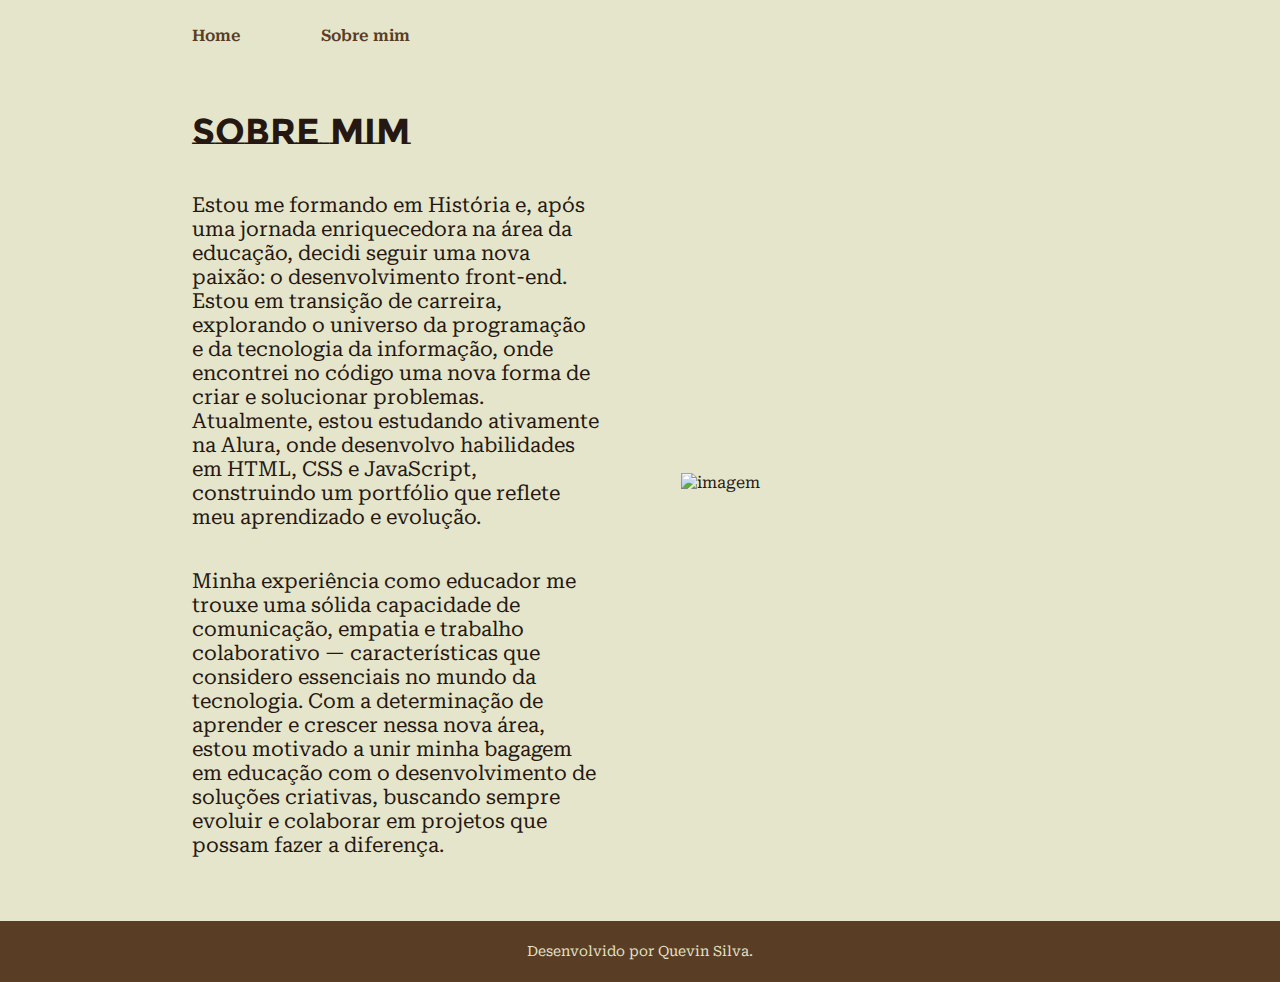
==== about.html @ 6368ada1 "first commit" ====
<!DOCTYPE html>
<html lang="pt-br">
<head>
    <meta charset="UTF-8">
    <meta name="viewport" content="width=device-width, initial-scale=1.0">
    <title>Portfólio</title>
    <!-- Link para o CSS externo -->
    <link rel="stylesheet" href="Styles/style.css">
</head>
<body>
    <header class="cabecalho">
        <nav class="cabecalho__menu">
            <a class="cabecalho__menu__link" href="index.html">Home</a>
            <a class="cabecalho__menu__link" href="about.html">Sobre mim</a>
        </nav>
    </header>
    <main class="apresentacao">
        <section class="apresentacao__conteudo">
            <h1 class="apresentacao__conteudo__titulo">Sobre mim</h1>
            <p class="apresentacao__conteudo__paragrafo">Estou me formando em História e, após uma jornada enriquecedora na área da educação, decidi seguir uma nova paixão: o desenvolvimento front-end. Estou em transição de carreira, explorando o universo da programação e da tecnologia da informação, onde encontrei no código uma nova forma de criar e solucionar problemas. Atualmente, estou estudando ativamente na Alura, onde desenvolvo habilidades em HTML, CSS e JavaScript, construindo um portfólio que reflete meu aprendizado e evolução.</p>
            <p class="apresentacao__conteudo__paragrafo">Minha experiência como educador me trouxe uma sólida capacidade de comunicação, empatia e trabalho colaborativo — características que considero essenciais no mundo da tecnologia. Com a determinação de aprender e crescer nessa nova área, estou motivado a unir minha bagagem em educação com o desenvolvimento de soluções criativas, buscando sempre evoluir e colaborar em projetos que possam fazer a diferença.</p>
        </section>
    <!-- Logo da marca -->
    <img class="apresentacao__imagem"src="assets/Logo.png" alt="imagem">
    </main>
    <footer class = "rodape">
        <p>Desenvolvido por Quevin Silva.</p>
    </footer>
</body>
</html>
---- Styles/style.css ----
/* fonte */
@import url('https://fonts.googleapis.com/css2?family=Montserrat+Subrayada:wght@400;700&display=swap');
@import url('https://fonts.googleapis.com/css2?family=Montserrat+Subrayada:wght@400;700&family=Roboto+Serif:ital,opsz,wght@0,8..144,100..900;1,8..144,100..900&display=swap');
@import url('https://fonts.googleapis.com/css2?family=Montserrat+Subrayada:wght@400;700&family=Raleway:ital,wght@0,100..900;1,100..900&family=Roboto+Serif:ital,opsz,wght@0,8..144,100..900;1,8..144,100..900&display=swap');

:root {
  --cor-1: #E5E5CB;
  --cor-2: #251812;
  --cor-3: #5a3d25;
  --cor-4: #D5CEA3;
}
/* Reset básico */
* {
  margin: 0;
  padding: 0;  
  box-sizing: border-box;
}

/* Estilos gerais */
body {
  background-color: var(--cor-1);
  color: var(--cor-2);
  font-family: "Roboto Serif", serif;
}

.cabecalho {
  padding: 2% 0% 0% 15%;
}

.cabecalho__menu {
  display: flex;
  gap: 5rem;
}

.cabecalho__menu__link {
  color: var(--cor-3);
  text-decoration:double;  
  font-family: "Roboto Serif", serif;
  font-size: 34;
  font-weight: 600;
}

.cabecalho__menu__link:hover {
  background-color: var(--cor-4);
}

/* Seção principal */
.apresentacao {
  padding: 5% 15%;
  display: flex;
  align-items: center;
  justify-content: space-between;
  gap: 5.12rem;
}

.apresentacao__conteudo {
  width: 50%;
  display: flex;
  flex-direction: column;
  gap: 2.5rem;
}

.apresentacao__conteudo__titulo {
  font-size: 2.25rem;
  font-family: "Montserrat Subrayada", sans-serif;
}

.titulo-destaque {
  color: var(--cor-3);
}

.apresentacao__conteudo__paragrafo {
    font-size: 1.3rem;
    font-family: "Roboto Serif", serif;
}


/* Botões de ancora*/
.apresentacao__botao {
  display: flex;
  flex-direction: column;
  gap: 2rem;
  align-items: center;
}

.apresentacao__botao__subtitulo {
  font-family: "Montserrat Subrayada", sans-serif;
  font-size: 1.5rem;
}

.apresentacao__botao__link {
  display: flex;
  justify-content: center;
  gap: 1.12rem;
  border: 0.125rem solid var(--cor-3);
  color: var(--cor-2);
  width: 50%;
  text-align: center;
  border-radius: 0.5rem;
  font-size: 1.24rem;
  padding: 1.34rem 0;
  text-decoration: none;
  font-weight: 600;
}

.apresentacao__botao__link:hover {
    background-color: var(--cor-4);
}

.apresentacao__imagem {
  width: 50%;
}

.rodape {
  padding: 1.43rem;
  text-align: center;
  color: var(--cor-1);
  background-color: var(--cor-3);
  font-family: "Roboto Serif", serif;
  font-size: 0.875rem;
  font-weight: 400;
}

@media (max-width: 1200px) {
  .cabecalho {
    padding: 5rem;
  }

  .cabecalho__menu {
    justify-content: center;
  }

  .apresentacao {
    flex-direction: column-reverse;
    padding: 5%;
  }

  .apresentacao__conteudo {
    width: auto;
  }
}
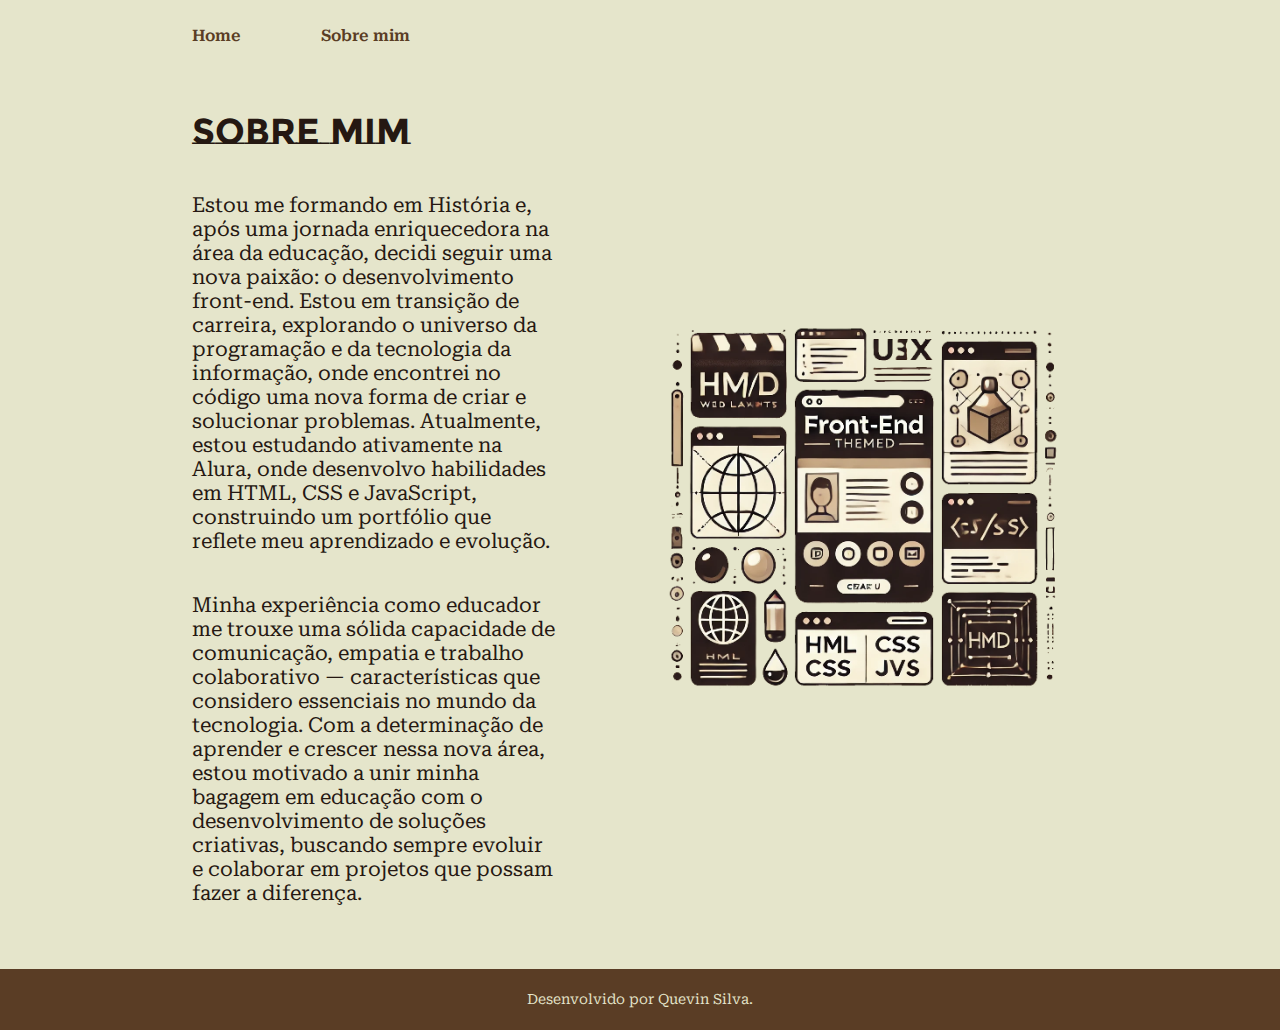
==== commit 50c21022: "third commit" ====
--- a/about.html
+++ b/about.html
@@ -5,7 +5,7 @@
     <meta name="viewport" content="width=device-width, initial-scale=1.0">
     <title>Portfólio</title>
     <!-- Link para o CSS externo -->
-    <link rel="stylesheet" href="Styles/style.css">
+    <link rel="stylesheet" href="style.css">
 </head>
 <body>
     <header class="cabecalho">
@@ -21,7 +21,7 @@
             <p class="apresentacao__conteudo__paragrafo">Minha experiência como educador me trouxe uma sólida capacidade de comunicação, empatia e trabalho colaborativo — características que considero essenciais no mundo da tecnologia. Com a determinação de aprender e crescer nessa nova área, estou motivado a unir minha bagagem em educação com o desenvolvimento de soluções criativas, buscando sempre evoluir e colaborar em projetos que possam fazer a diferença.</p>
         </section>
     <!-- Logo da marca -->
-    <img class="apresentacao__imagem"src="assets/Logo.png" alt="imagem">
+    <img class="apresentacao__imagem"src="Assets/Logo.png" alt="imagem">
     </main>
     <footer class = "rodape">
         <p>Desenvolvido por Quevin Silva.</p>
--- a/style.css
+++ b/style.css
@@ -0,0 +1,141 @@
+/* fonte */
+@import url('https://fonts.googleapis.com/css2?family=Montserrat+Subrayada:wght@400;700&display=swap');
+@import url('https://fonts.googleapis.com/css2?family=Montserrat+Subrayada:wght@400;700&family=Roboto+Serif:ital,opsz,wght@0,8..144,100..900;1,8..144,100..900&display=swap');
+@import url('https://fonts.googleapis.com/css2?family=Montserrat+Subrayada:wght@400;700&family=Raleway:ital,wght@0,100..900;1,100..900&family=Roboto+Serif:ital,opsz,wght@0,8..144,100..900;1,8..144,100..900&display=swap');
+
+:root {
+  --cor-1: #E5E5CB;
+  --cor-2: #251812;
+  --cor-3: #5a3d25;
+  --cor-4: #D5CEA3;
+}
+/* Reset básico */
+* {
+  margin: 0;
+  padding: 0;  
+  box-sizing: border-box;
+}
+
+/* Estilos gerais */
+body {
+  background-color: var(--cor-1);
+  color: var(--cor-2);
+  font-family: "Roboto Serif", serif;
+}
+
+.cabecalho {
+  padding: 2% 0% 0% 15%;
+}
+
+.cabecalho__menu {
+  display: flex;
+  gap: 5rem;
+}
+
+.cabecalho__menu__link {
+  color: var(--cor-3);
+  text-decoration:double;  
+  font-family: "Roboto Serif", serif;
+  font-size: 34;
+  font-weight: 600;
+}
+
+.cabecalho__menu__link:hover {
+  background-color: var(--cor-4);
+}
+
+/* Seção principal */
+.apresentacao {
+  padding: 5% 15%;
+  display: flex;
+  align-items: center;
+  justify-content: space-between;
+  gap: 5.12rem;
+}
+
+.apresentacao__conteudo {
+  width: 50%;
+  display: flex;
+  flex-direction: column;
+  gap: 2.5rem;
+}
+
+.apresentacao__conteudo__titulo {
+  font-size: 2.25rem;
+  font-family: "Montserrat Subrayada", sans-serif;
+}
+
+.titulo-destaque {
+  color: var(--cor-3);
+}
+
+.apresentacao__conteudo__paragrafo {
+    font-size: 1.3rem;
+    font-family: "Roboto Serif", serif;
+}
+
+
+/* Botões de ancora*/
+.apresentacao__botao {
+  display: flex;
+  flex-direction: column;
+  gap: 2rem;
+  align-items: center;
+}
+
+.apresentacao__botao__subtitulo {
+  font-family: "Montserrat Subrayada", sans-serif;
+  font-size: 1.5rem;
+}
+
+.apresentacao__botao__link {
+  display: flex;
+  justify-content: center;
+  gap: 1.12rem;
+  border: 0.125rem solid var(--cor-3);
+  color: var(--cor-2);
+  width: 50%;
+  text-align: center;
+  border-radius: 0.5rem;
+  font-size: 1.24rem;
+  padding: 1.34rem 0;
+  text-decoration: none;
+  font-weight: 600;
+}
+
+.apresentacao__botao__link:hover {
+    background-color: var(--cor-4);
+}
+
+.apresentacao__imagem {
+  width: 50%;
+}
+
+.rodape {
+  padding: 1.43rem;
+  text-align: center;
+  color: var(--cor-1);
+  background-color: var(--cor-3);
+  font-family: "Roboto Serif", serif;
+  font-size: 0.875rem;
+  font-weight: 400;
+}
+
+@media (max-width: 1200px) {
+  .cabecalho {
+    padding: 5rem;
+  }
+
+  .cabecalho__menu {
+    justify-content: center;
+  }
+
+  .apresentacao {
+    flex-direction: column-reverse;
+    padding: 5%;
+  }
+
+  .apresentacao__conteudo {
+    width: auto;
+  }
+}